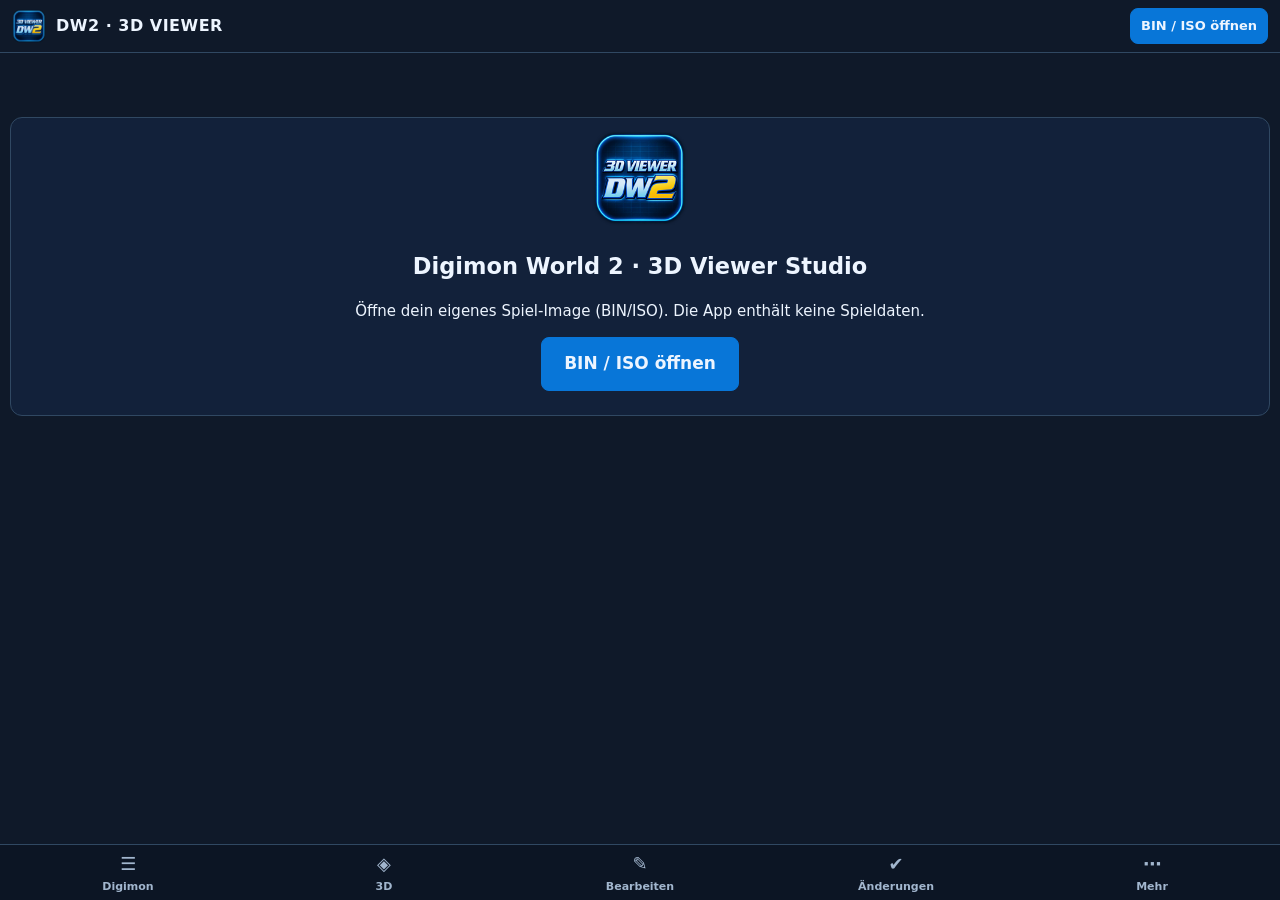
==== app/src/main/assets/www/index.html @ c2ee7be9 "Android-Version 4.0: Chaquopy + WebView (three.js), APK-Build per GitHub Actions Co-Authored-By: Cla" ====
<!doctype html>
<html lang="de">
<head>
<meta charset="utf-8">
<meta name="viewport" content="width=device-width, initial-scale=1, viewport-fit=cover, user-scalable=no">
<title>DW2 3D Viewer</title>
<link rel="stylesheet" href="style.css">
<script type="importmap">
{ "imports": { "three": "./lib/three.module.js", "three/addons/": "./lib/examples/jsm/" } }
</script>
</head>
<body>
<header id="top">
  <img src="logo.png" alt="" width="34" height="34">
  <div id="title"><b>DW2 · 3D VIEWER</b><span id="subtitle"></span></div>
  <button id="btn-open" class="primary small" data-i18n="BIN / ISO öffnen">BIN / ISO öffnen</button>
</header>

<main>
  <section id="start" class="page active">
    <div class="card center">
      <img src="logo.png" alt="" width="96" height="96">
      <h2>Digimon World 2 · 3D Viewer Studio</h2>
      <p data-i18n="start_text">Öffne dein eigenes Spiel-Image (BIN/ISO). Die App enthält keine Spieldaten.</p>
      <button id="btn-open2" class="primary big" data-i18n="BIN / ISO öffnen">BIN / ISO öffnen</button>
      <p class="hint" id="space-hint"></p>
    </div>
  </section>

  <section id="page-list" class="page">
    <input id="search" type="search" placeholder="Digimon suchen …" data-i18n-ph="Digimon suchen …">
    <div id="list"></div>
  </section>

  <section id="page-view" class="page">
    <div id="stage"><canvas id="gl"></canvas><div id="stage-msg"></div></div>
    <div id="viewbar">
      <button id="v-prev" aria-label="Zurück">◀</button>
      <div id="v-name">–</div>
      <button id="v-next" aria-label="Weiter">▶</button>
    </div>
    <div id="animbar">
      <select id="anim"></select>
      <button id="play">⏸</button>
      <input id="speed" type="range" min="0.1" max="2" step="0.1" value="1">
      <button id="reset">⌖</button>
    </div>
    <details class="card" id="view-settings">
      <summary data-i18n="Ansicht">Ansicht</summary>
      <label class="row"><input type="checkbox" id="o-grid" checked> <span data-i18n="Boden-Raster">Boden-Raster</span></label>
      <label class="row"><input type="checkbox" id="o-wire"> <span data-i18n="Drahtgitter">Drahtgitter</span></label>
      <label class="row"><input type="checkbox" id="o-nearest" checked> <span data-i18n="Pixel-Look (PS1)">Pixel-Look (PS1)</span></label>
      <label class="row"><input type="checkbox" id="o-prefetch" checked> <span data-i18n="Nachbarmodelle vorbereiten">Nachbarmodelle vorbereiten</span></label>
      <label class="row"><span data-i18n="Licht">Licht</span> <input type="range" id="o-light" min="0.2" max="3" step="0.1" value="1.2"></label>
      <label class="row"><span data-i18n="Hintergrund">Hintergrund</span> <input type="color" id="o-bg" value="#16243a"></label>
      <div class="btns">
        <button id="b-tex" data-i18n="Textur als PNG exportieren">Textur als PNG exportieren</button>
        <button id="b-glb" data-i18n="Modell als GLB exportieren">Modell als GLB exportieren</button>
      </div>
    </details>
  </section>

  <section id="page-edit" class="page">
    <div id="edit-head" class="card"><b id="edit-name">–</b><span id="edit-sub"></span></div>
    <details class="card" open><summary data-i18n="Name">Name</summary><div id="f-name"></div></details>
    <details class="card"><summary data-i18n="Typ & Specialty">Typ & Specialty</summary><div id="f-type"></div></details>
    <details class="card"><summary data-i18n="Attacken">Attacken</summary><div id="f-attacks"></div></details>
    <details class="card"><summary data-i18n="Gegnerwerte & EXP">Gegnerwerte & EXP</summary><div id="f-enemy"></div></details>
    <details class="card"><summary data-i18n="Spielstand / Memorycard">Spielstand / Memorycard</summary><div id="f-roster"></div></details>
  </section>

  <section id="page-changes" class="page">
    <div class="card">
      <b id="pending-count">0</b>
      <div id="pending-list"></div>
      <div class="btns">
        <button id="b-saveimg" class="primary" data-i18n="Neues Image exportieren">Neues Image exportieren</button>
        <button id="b-saveproj" data-i18n="Mod-Projekt speichern">Mod-Projekt speichern</button>
        <button id="b-loadproj" data-i18n="Mod-Projekt laden">Mod-Projekt laden</button>
        <button id="b-saveroster" data-i18n="Spielstand/Memorycard exportieren">Spielstand/Memorycard exportieren</button>
      </div>
      <p class="hint" data-i18n="changes_note">Das Original-Image bleibt unverändert. Es wird immer eine neue, geprüfte Datei erzeugt.</p>
    </div>
  </section>

  <section id="page-more" class="page">
    <div class="card">
      <label class="row"><span data-i18n="Sprache">Sprache</span>
        <select id="lang"><option value="de">Deutsch</option><option value="en">English</option></select></label>
      <div class="btns"><button id="b-clear" data-i18n="Zwischenspeicher leeren">Zwischenspeicher leeren</button></div>
      <p class="hint" id="about"></p>
    </div>
    <div class="card"><b data-i18n="Protokoll">Protokoll</b><pre id="log"></pre></div>
  </section>
</main>

<nav id="tabs">
  <button data-page="page-list" class="tab">☰<span data-i18n="Digimon">Digimon</span></button>
  <button data-page="page-view" class="tab">◈<span>3D</span></button>
  <button data-page="page-edit" class="tab">✎<span data-i18n="Bearbeiten">Bearbeiten</span></button>
  <button data-page="page-changes" class="tab">✔<span data-i18n="Änderungen">Änderungen</span><i id="badge" hidden>0</i></button>
  <button data-page="page-more" class="tab">⋯<span data-i18n="Mehr">Mehr</span></button>
</nav>

<div id="overlay" hidden><div class="spin"></div><div id="ov-text"></div><div id="ov-bar"><i></i></div></div>
<div id="toast" hidden></div>
<div id="modal" hidden><div id="modal-box"></div></div>

<script type="module" src="app.js"></script>
</body>
</html>
---- app/src/main/assets/www/style.css ----
:root{--bg:#0f1929;--panel:#17263b;--line:#304862;--text:#edf5ff;--sub:#a2b6ce;--blue:#0876d8;--btn:#1c344d;--warn:#f3c875;--bad:#ff8a80}
*{box-sizing:border-box;-webkit-tap-highlight-color:transparent}
html,body{margin:0;height:100%;background:var(--bg);color:var(--text);font:15px/1.4 system-ui,Roboto,"Segoe UI",sans-serif;overscroll-behavior:none}
body{display:flex;flex-direction:column}
header#top{display:flex;align-items:center;gap:10px;padding:8px 12px;border-bottom:1px solid var(--line)}
#title{flex:1;display:flex;flex-direction:column;min-width:0}#title b{font-size:16px;letter-spacing:.5px}
#subtitle{font-size:12px;color:var(--sub);white-space:nowrap;overflow:hidden;text-overflow:ellipsis}
main{flex:1;min-height:0;position:relative;overflow:hidden}
.page{display:none;position:absolute;inset:0;overflow-y:auto;padding:10px}.page.active{display:block}
#page-view{padding:0}
button,select,input[type=text],input[type=number],input[type=search]{font:inherit;color:var(--text);background:var(--btn);border:1px solid #365575;border-radius:8px;padding:10px 12px;min-height:44px}
button{font-weight:600}button:active{background:#294d70}button:disabled{color:#738296}
button.primary{background:var(--blue);border-color:var(--blue)}button.small{padding:6px 10px;font-size:13px;min-height:36px}button.big{padding:14px 22px;font-size:17px}
input[type=text],input[type=number],input[type=search],select{background:var(--panel);width:100%}
input[type=search]{margin-bottom:8px;position:sticky;top:0;z-index:2}
.card{background:#12213a;border:1px solid var(--line);border-radius:12px;padding:12px;margin-bottom:10px}
.card.center{text-align:center;margin-top:6vh}
details.card>summary{font-weight:700;list-style:none;padding:4px 0}details.card>summary::-webkit-details-marker{display:none}
details.card>summary::before{content:"▸ ";color:var(--sub)}details[open].card>summary::before{content:"▾ "}
details.card[open]>summary{margin-bottom:8px}
.hint{color:var(--sub);font-size:12.5px}.bad{color:var(--bad)}
.row{display:flex;align-items:center;gap:10px;margin:8px 0}.row>span{flex:1}.row input[type=range]{flex:1.4}
.btns{display:flex;flex-wrap:wrap;gap:8px;margin-top:10px}.btns>button{flex:1 1 140px}
#list .item{display:flex;align-items:center;gap:10px;padding:12px;border:1px solid var(--line);border-radius:10px;margin-bottom:6px;background:var(--panel)}
#list .item.sel{border-color:var(--blue);background:#10365a}#list .id{color:var(--sub);width:42px;font-variant-numeric:tabular-nums}#list .nm{flex:1}#list .cd{color:var(--sub);font-size:12px}
#stage{position:relative;height:55vh;min-height:240px;background:#16243a}
#gl{width:100%;height:100%;display:block;touch-action:none}
#stage-msg{position:absolute;inset:0;display:flex;align-items:center;justify-content:center;text-align:center;padding:20px;color:var(--sub);pointer-events:none}
#viewbar{display:flex;align-items:center;gap:8px;padding:8px 10px}#v-name{flex:1;text-align:center;font-weight:700}
#animbar{display:flex;gap:8px;padding:0 10px 8px;align-items:center}#animbar select{flex:1;min-width:0}#animbar input[type=range]{width:80px}
#page-view details.card{margin:0 10px 10px}
nav#tabs{display:flex;border-top:1px solid var(--line);background:#0c1524}
.tab{flex:1;background:none;border:none;border-radius:0;display:flex;flex-direction:column;align-items:center;gap:2px;padding:6px 2px;font-size:18px;color:var(--sub);position:relative}
.tab span{font-size:11px}.tab.active{color:#fff;box-shadow:inset 0 2px 0 var(--blue)}
.tab i{position:absolute;top:4px;right:20%;background:var(--blue);color:#fff;border-radius:9px;font-size:11px;font-style:normal;padding:0 6px}
#overlay{position:fixed;inset:0;background:rgba(8,14,24,.85);display:flex;flex-direction:column;gap:14px;align-items:center;justify-content:center;z-index:50;text-align:center;padding:30px}
#overlay[hidden],#toast[hidden],#modal[hidden],#badge[hidden]{display:none}
.spin{width:38px;height:38px;border-radius:50%;border:4px solid #365575;border-top-color:#fff;animation:s 1s linear infinite}@keyframes s{to{transform:rotate(360deg)}}
#ov-bar{width:70%;height:6px;background:#26384f;border-radius:3px;overflow:hidden}#ov-bar i{display:block;height:100%;width:0;background:var(--blue)}
#toast{position:fixed;left:12px;right:12px;bottom:80px;background:#1f3a58;border:1px solid #365575;border-radius:10px;padding:12px;z-index:60;text-align:center}
#modal{position:fixed;inset:0;background:rgba(0,0,0,.6);z-index:70;display:flex;align-items:flex-end}
#modal-box{background:#12213a;border-radius:16px 16px 0 0;padding:14px;width:100%;max-height:85vh;overflow-y:auto}
#modal-box h3{margin:0 0 10px}#modal-box .opt{padding:12px;border-bottom:1px solid var(--line)}#modal-box .opt.sel{color:#7cc0ff;font-weight:700}
label.f{display:block;font-size:12.5px;color:var(--sub);margin:8px 0 3px}.grid2{display:grid;grid-template-columns:1fr 1fr;gap:8px}
.pill{display:inline-block;background:#10365a;border-radius:10px;padding:2px 8px;font-size:12px;margin-left:6px}
.pend{border:1px solid var(--line);border-radius:10px;padding:10px;margin:8px 0;background:var(--panel)}.pend small{display:block;color:var(--sub);white-space:pre-wrap}
.slot{width:100%;text-align:left;margin:4px 0;display:block}
pre#log{white-space:pre-wrap;font-size:12px;color:var(--sub);max-height:40vh;overflow:auto}
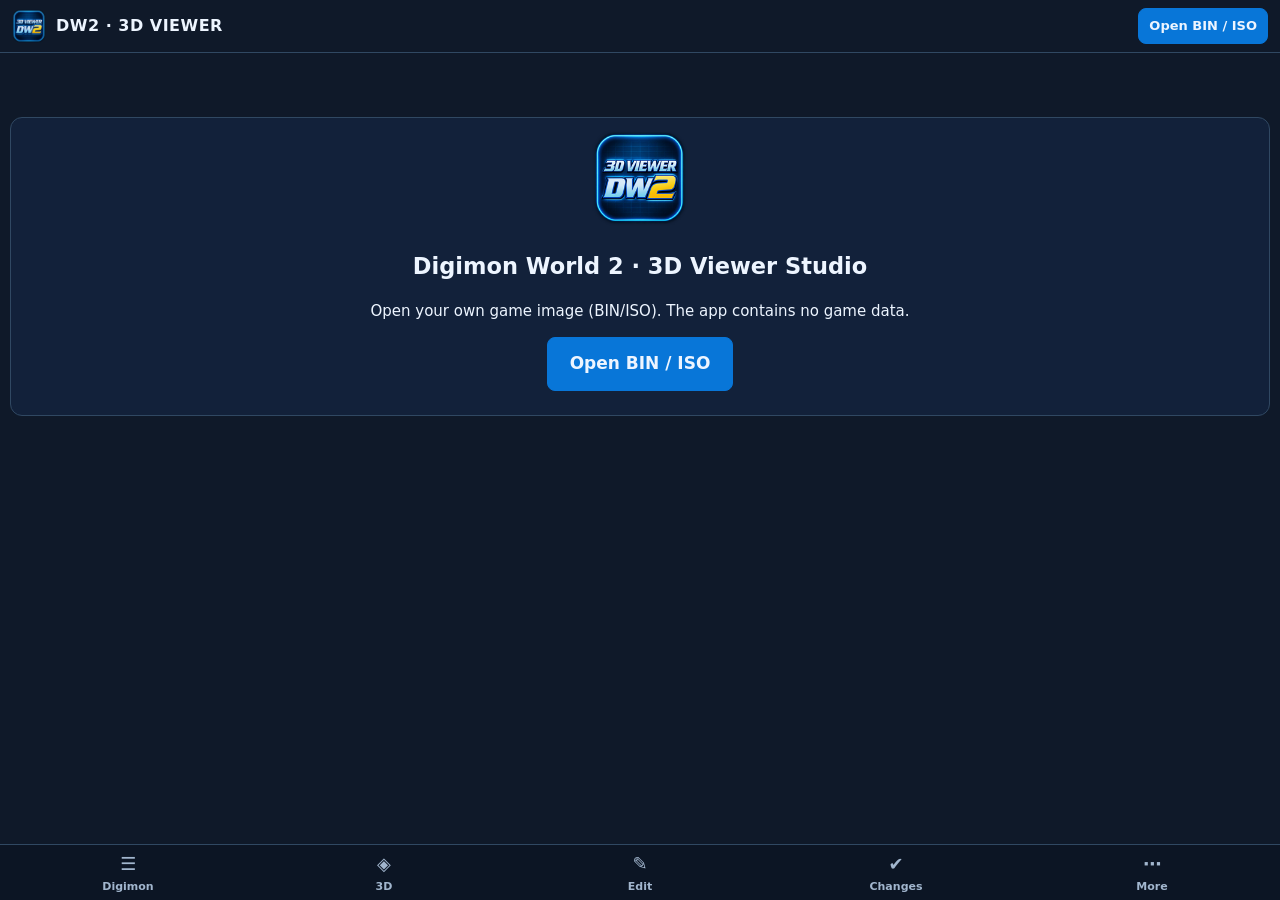
==== commit 0704d8a2: "3D Viewer – Full Animation Support (v4.2 Test-Build) Originalgetreue Animationswiedergabe nach dem S" ====
--- a/app/src/main/assets/www/index.html
+++ b/app/src/main/assets/www/index.html
@@ -39,24 +39,69 @@
       <div id="v-name">–</div>
       <button id="v-next" aria-label="Weiter">▶</button>
     </div>
+    <div id="editbar">
+      <button id="b-compare" class="small" data-i18n="Bearbeitet">Bearbeitet</button>
+      <button id="b-undo" class="small" title="Rückgängig">↶</button>
+      <button id="b-redo" class="small" title="Wiederherstellen">↷</button>
+      <span id="edit-state" class="hint"></span>
+    </div>
     <div id="animbar">
       <select id="anim"></select>
       <button id="play">⏸</button>
       <input id="speed" type="range" min="0.1" max="2" step="0.1" value="1">
       <button id="reset">⌖</button>
     </div>
+    <div id="anim-info" class="hint"></div>
     <details class="card" id="view-settings">
       <summary data-i18n="Ansicht">Ansicht</summary>
+      <label class="row"><input type="checkbox" id="o-blink" checked> <span data-i18n="Augen blinzeln">Augen blinzeln</span></label>
+      <label class="row"><input type="checkbox" id="o-smooth"> <span data-i18n="Bewegung glätten (nicht original, Spiel: 30 Bilder/s)">Bewegung glätten (nicht original, Spiel: 30 Bilder/s)</span></label>
+      <label class="row"><input type="checkbox" id="o-repeat"> <span data-i18n="Einmal-Animationen wiederholen (nicht original)">Einmal-Animationen wiederholen (nicht original)</span></label>
       <label class="row"><input type="checkbox" id="o-grid" checked> <span data-i18n="Boden-Raster">Boden-Raster</span></label>
       <label class="row"><input type="checkbox" id="o-wire"> <span data-i18n="Drahtgitter">Drahtgitter</span></label>
       <label class="row"><input type="checkbox" id="o-nearest" checked> <span data-i18n="Pixel-Look (PS1)">Pixel-Look (PS1)</span></label>
       <label class="row"><input type="checkbox" id="o-prefetch" checked> <span data-i18n="Nachbarmodelle vorbereiten">Nachbarmodelle vorbereiten</span></label>
       <label class="row"><span data-i18n="Licht">Licht</span> <input type="range" id="o-light" min="0.2" max="3" step="0.1" value="1.2"></label>
       <label class="row"><span data-i18n="Hintergrund">Hintergrund</span> <input type="color" id="o-bg" value="#16243a"></label>
+    </details>
+    <details class="card" id="diag-card">
+      <summary data-i18n="Animationskanäle (Diagnose)">Animationskanäle (Diagnose)</summary>
+      <label class="row"><input type="checkbox" id="c-bones" checked> <span data-i18n="Skelettanimation">Skelettanimation</span></label>
+      <label class="row"><input type="checkbox" id="c-cycles" checked> <span data-i18n="Texturanimation (3-Bild-Zyklus)">Texturanimation (3-Bild-Zyklus)</span></label>
+      <label class="row"><input type="checkbox" id="c-extended" checked> <span data-i18n="Texturanimation (erweitert)">Texturanimation (erweitert)</span></label>
+      <label class="row"><input type="checkbox" id="c-blend" checked> <span data-i18n="PS1-Mischmodi (Halbtransparenz)">PS1-Mischmodi (Halbtransparenz)</span></label>
+      <div id="diag-info" class="hint"></div>
+      <div class="btns"><button id="b-native-zip" data-i18n="Rohdaten dieses Digimon exportieren (ZIP)">Rohdaten dieses Digimon exportieren (ZIP)</button></div>
+    </details>
+    <details class="card" id="tex-card">
+      <summary data-i18n="Texturen">Texturen</summary>
+      <label class="f" data-i18n="Palettenmodus">Palettenmodus</label>
+      <select id="o-palette">
+        <option value="v31" data-i18n="Wie v3.1 · automatische Paletten (Standard)">Wie v3.1 · automatische Paletten (Standard)</option>
+        <option value="protect" data-i18n="Farbschutz · kleine Änderungen bevorzugen">Farbschutz · kleine Änderungen bevorzugen</option>
+        <option value="exact" data-i18n="Exakt RGB555 · nur wenn alle Farben passen">Exakt RGB555 · nur wenn alle Farben passen</option>
+      </select>
+      <label class="f" data-i18n="Große PNG verkleinern mit">Große PNG verkleinern mit</label>
+      <select id="o-resize">
+        <option value="BOX" data-i18n="Flächenmittel (BOX)">Flächenmittel (BOX)</option>
+        <option value="NEAREST" data-i18n="Pixelgrafik (NEAREST)">Pixelgrafik (NEAREST)</option>
+      </select>
       <div class="btns">
-        <button id="b-tex" data-i18n="Textur als PNG exportieren">Textur als PNG exportieren</button>
-        <button id="b-glb" data-i18n="Modell als GLB exportieren">Modell als GLB exportieren</button>
+        <button id="b-png-export" data-i18n="PNG exportieren">PNG exportieren</button>
+        <button id="b-png-import" class="primary" data-i18n="PNG importieren / Textur ersetzen">PNG importieren / Textur ersetzen</button>
+        <button id="b-eyes-import" data-i18n="Augen ersetzen">Augen ersetzen</button>
       </div>
+      <p class="hint" data-i18n="tex_note">Spieltextur: 128×256, 16 Farben je Palette. PNG in 1×–4× wird angenommen. Vor dem Vormerken zeigt die Vorschau das tatsächliche PS1-Ergebnis.</p>
+    </details>
+    <details class="card" id="model-card">
+      <summary data-i18n="3D-Modelle">3D-Modelle</summary>
+      <div class="btns">
+        <button id="b-glb" data-i18n="GLB exportieren">GLB exportieren</button>
+        <button id="b-gltf" data-i18n="glTF exportieren">glTF exportieren</button>
+        <button id="b-3d-import" class="primary" data-i18n="3D-Datei importieren / ersetzen">3D-Datei importieren / ersetzen</button>
+        <button id="b-restore" data-i18n="Originalmodell wiederherstellen">Originalmodell wiederherstellen</button>
+      </div>
+      <p class="hint" data-i18n="model_note">GLB/glTF aus dieser App enthalten Knochen, Animationen und die Spieldaten und ersetzen ein Digimon vollständig. Fremde GLB/glTF/OBJ werden per Knochenzuordnung eingebaut.</p>
     </details>
   </section>
 
@@ -78,8 +123,12 @@
         <button id="b-saveproj" data-i18n="Mod-Projekt speichern">Mod-Projekt speichern</button>
         <button id="b-loadproj" data-i18n="Mod-Projekt laden">Mod-Projekt laden</button>
         <button id="b-saveroster" data-i18n="Spielstand/Memorycard exportieren">Spielstand/Memorycard exportieren</button>
+        <button id="b-overwrite" data-i18n="Image überschreiben …">Image überschreiben …</button>
+        <button id="b-backup" data-i18n="Sicherung exportieren" hidden>Sicherung exportieren</button>
+        <button id="b-undo2" data-i18n="Rückgängig">Rückgängig</button>
+        <button id="b-redo2" data-i18n="Wiederherstellen">Wiederherstellen</button>
       </div>
-      <p class="hint" data-i18n="changes_note">Das Original-Image bleibt unverändert. Es wird immer eine neue, geprüfte Datei erzeugt.</p>
+      <p class="hint" data-i18n="changes_note">Alle Änderungen sind zunächst nur vorgemerkt. „Neues Image exportieren“ erzeugt eine neue, geprüfte Datei; „Image überschreiben“ ersetzt dein Original (die alte Fassung bleibt als Sicherung in der App). Danach das Image im Emulator testen.</p>
     </div>
   </section>
 
@@ -87,7 +136,8 @@
     <div class="card">
       <label class="row"><span data-i18n="Sprache">Sprache</span>
         <select id="lang"><option value="de">Deutsch</option><option value="en">English</option></select></label>
-      <div class="btns"><button id="b-clear" data-i18n="Zwischenspeicher leeren">Zwischenspeicher leeren</button></div>
+      <div class="btns"><button id="b-clear" data-i18n="Zwischenspeicher leeren">Zwischenspeicher leeren</button>
+        <button id="b-audit" data-i18n="Animationsprüfung aller Digimon">Animationsprüfung aller Digimon</button></div>
       <p class="hint" id="about"></p>
     </div>
     <div class="card"><b data-i18n="Protokoll">Protokoll</b><pre id="log"></pre></div>
--- a/app/src/main/assets/www/style.css
+++ b/app/src/main/assets/www/style.css
@@ -46,3 +46,13 @@
 .pend{border:1px solid var(--line);border-radius:10px;padding:10px;margin:8px 0;background:var(--panel)}.pend small{display:block;color:var(--sub);white-space:pre-wrap}
 .slot{width:100%;text-align:left;margin:4px 0;display:block}
 pre#log{white-space:pre-wrap;font-size:12px;color:var(--sub);max-height:40vh;overflow:auto}
+
+#editbar{display:flex;gap:8px;padding:0 10px 8px;align-items:center}#editbar .hint{flex:1;text-align:right}
+#b-compare.orig{background:#6a4b10;border-color:#a77b1c}
+.cmp{display:grid;grid-template-columns:repeat(3,1fr);gap:6px;text-align:center;font-size:12px}
+.cmp img{width:100%;image-rendering:pixelated;background:repeating-conic-gradient(#223 0 25%,#334 0 50%) 0 0/16px 16px;border-radius:6px}
+.warn{color:var(--warn)}
+table.plan{width:100%;font-size:12px;border-collapse:collapse}table.plan td{border-bottom:1px solid var(--line);padding:4px}
+
+#anim-info { padding: 0 12px 6px; min-height: 1.2em; font-size: 12px; }
+#diag-info div { margin: 2px 0; }
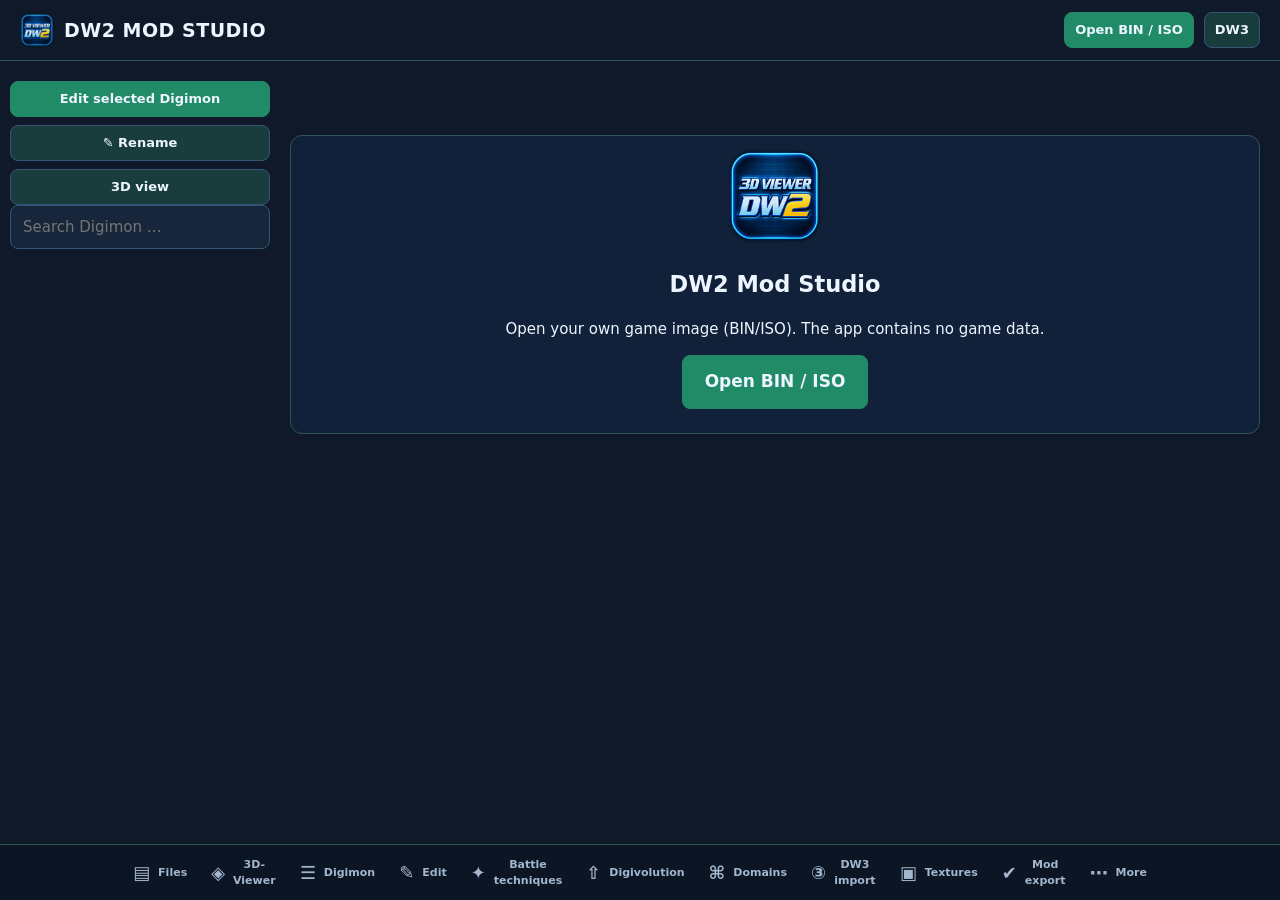
==== commit 8a1a62d5: "DW2 Mod Studio 6.0 für Android und Web: Funktionen des Mod Studio 0.99 (nur PS1-Image) - Python-Kern" ====
--- a/app/src/main/assets/www/index.html
+++ b/app/src/main/assets/www/index.html
@@ -3,8 +3,11 @@
 <head>
 <meta charset="utf-8">
 <meta name="viewport" content="width=device-width, initial-scale=1, viewport-fit=cover, user-scalable=no">
-<title>DW2 3D Viewer</title>
+<title>DW2 Mod Studio</title>
 <link rel="stylesheet" href="style.css">
+<link rel="stylesheet" href="dw2bg.css">
+<link rel="stylesheet" href="desktop.css">
+<link rel="stylesheet" href="mobile.css">
 <script type="importmap">
 { "imports": { "three": "./lib/three.module.js", "three/addons/": "./lib/examples/jsm/" } }
 </script>
@@ -12,7 +15,8 @@
 <body>
 <header id="top">
   <img src="logo.png" alt="" width="34" height="34">
-  <div id="title"><b>DW2 · 3D VIEWER</b><span id="subtitle"></span></div>
+  <div id="title"><b id="app-title">DW2 MOD STUDIO</b><span id="subtitle"></span></div>
+  <button id="btn-studio" class="small" title="3D-Import, Rigging und Vollfarben in einem eigenen Mod-Projekt">Mod Studio</button>
   <button id="btn-open" class="primary small" data-i18n="BIN / ISO öffnen">BIN / ISO öffnen</button>
 </header>
 
@@ -20,7 +24,7 @@
   <section id="start" class="page active">
     <div class="card center">
       <img src="logo.png" alt="" width="96" height="96">
-      <h2>Digimon World 2 · 3D Viewer Studio</h2>
+      <h2 id="app-h2">DW2 Mod Studio</h2>
       <p data-i18n="start_text">Öffne dein eigenes Spiel-Image (BIN/ISO). Die App enthält keine Spieldaten.</p>
       <button id="btn-open2" class="primary big" data-i18n="BIN / ISO öffnen">BIN / ISO öffnen</button>
       <p class="hint" id="space-hint"></p>
@@ -28,13 +32,14 @@
   </section>
 
   <section id="page-list" class="page">
+    <div class="btns"><button id="dl-edit" class="primary small">Gewähltes Digimon bearbeiten</button><button id="dl-name" class="small">✎ Name ändern</button><button id="dl-view" class="small">3D-Ansicht</button></div>
     <input id="search" type="search" placeholder="Digimon suchen …" data-i18n-ph="Digimon suchen …">
     <div id="list"></div>
   </section>
 
   <section id="page-view" class="page">
-    <div id="stage"><canvas id="gl"></canvas><div id="stage-msg"></div></div>
-    <div id="viewbar">
+    <div id="stage"><div class="dw2bg" id="dw2bg"><div class="l1"></div><div class="l2l"></div><div class="l2r"></div><div class="l3"></div></div><div class="stage-panel"></div><div class="dw2frame stage-frame"></div><canvas id="gl"></canvas><div id="stage-msg"></div><div id="cam-overlay" hidden><span id="cam-ov-text"></span> <button id="cam-ov-down" class="small">◀ Einstellung</button><button id="cam-ov-up" class="small">Einstellung ▶</button><button id="cam-ov-end" class="small">Beenden</button></div></div>
+    <div id="viewbar" class="dw2win dw2frame">
       <button id="v-prev" aria-label="Zurück">◀</button>
       <div id="v-name">–</div>
       <button id="v-next" aria-label="Weiter">▶</button>
@@ -45,7 +50,7 @@
       <button id="b-redo" class="small" title="Wiederherstellen">↷</button>
       <span id="edit-state" class="hint"></span>
     </div>
-    <div id="animbar">
+    <div id="animbar" class="dw2win dw2frame">
       <select id="anim"></select>
       <button id="play">⏸</button>
       <input id="speed" type="range" min="0.1" max="2" step="0.1" value="1">
@@ -57,21 +62,37 @@
       <label class="row"><input type="checkbox" id="o-blink" checked> <span data-i18n="Augen blinzeln">Augen blinzeln</span></label>
       <label class="row"><input type="checkbox" id="o-smooth"> <span data-i18n="Bewegung glätten (nicht original, Spiel: 30 Bilder/s)">Bewegung glätten (nicht original, Spiel: 30 Bilder/s)</span></label>
       <label class="row"><input type="checkbox" id="o-repeat"> <span data-i18n="Einmal-Animationen wiederholen (nicht original)">Einmal-Animationen wiederholen (nicht original)</span></label>
-      <label class="row"><input type="checkbox" id="o-grid" checked> <span data-i18n="Boden-Raster">Boden-Raster</span></label>
+      <label class="row"><input type="checkbox" id="o-dw2bg" checked> <span data-i18n="Original-Hintergrund (Digimon World 2)">Original-Hintergrund (Digimon World 2)</span></label>
+      <label class="row"><input type="checkbox" id="o-shadow" checked> <span data-i18n="Schatten unter dem Digimon (Original)">Schatten unter dem Digimon (Original)</span></label>
+      <label class="row"><span data-i18n="Hintergrund-Tempo">Hintergrund-Tempo</span> <input type="range" id="o-dw2speed" min="0.25" max="2" step="0.05" value="1"></label>
+      <label class="row"><input type="checkbox" id="o-grid"> <span data-i18n="Boden-Raster">Boden-Raster</span></label>
       <label class="row"><input type="checkbox" id="o-wire"> <span data-i18n="Drahtgitter">Drahtgitter</span></label>
       <label class="row"><input type="checkbox" id="o-nearest" checked> <span data-i18n="Pixel-Look (PS1)">Pixel-Look (PS1)</span></label>
+      <label class="row"><input type="checkbox" id="o-autohd" checked> <span data-i18n="Modus A: HD-Textur automatisch zeigen">Modus A: HD-Textur automatisch zeigen</span></label>
       <label class="row"><input type="checkbox" id="o-prefetch" checked> <span data-i18n="Nachbarmodelle vorbereiten">Nachbarmodelle vorbereiten</span></label>
       <label class="row"><span data-i18n="Licht">Licht</span> <input type="range" id="o-light" min="0.2" max="3" step="0.1" value="1.2"></label>
-      <label class="row"><span data-i18n="Hintergrund">Hintergrund</span> <input type="color" id="o-bg" value="#16243a"></label>
+      <label class="row"><span data-i18n="Hintergrundfarbe (ohne Original-Hintergrund)">Hintergrundfarbe (ohne Original-Hintergrund)</span> <input type="color" id="o-bg" value="#16243a"></label>
     </details>
     <details class="card" id="diag-card">
       <summary data-i18n="Animationskanäle (Diagnose)">Animationskanäle (Diagnose)</summary>
       <label class="row"><input type="checkbox" id="c-bones" checked> <span data-i18n="Skelettanimation">Skelettanimation</span></label>
       <label class="row"><input type="checkbox" id="c-cycles" checked> <span data-i18n="Texturanimation (3-Bild-Zyklus)">Texturanimation (3-Bild-Zyklus)</span></label>
       <label class="row"><input type="checkbox" id="c-extended" checked> <span data-i18n="Texturanimation (erweitert)">Texturanimation (erweitert)</span></label>
+      <label class="row"><input type="checkbox" id="c-cull" checked> <span data-i18n="Nur Vorderseiten zeichnen (PS1)">Nur Vorderseiten zeichnen (PS1)</span></label>
       <label class="row"><input type="checkbox" id="c-blend" checked> <span data-i18n="PS1-Mischmodi (Halbtransparenz)">PS1-Mischmodi (Halbtransparenz)</span></label>
       <div id="diag-info" class="hint"></div>
       <div class="btns"><button id="b-native-zip" data-i18n="Rohdaten dieses Digimon exportieren (ZIP)">Rohdaten dieses Digimon exportieren (ZIP)</button></div>
+    </details>
+    <details class="card" id="dw3q-card" hidden>
+      <summary data-i18n="DW3-Import: Qualität (gemessen)">DW3-Import: Qualität (gemessen)</summary>
+      <div id="dw3q-info" class="hint"></div>
+      <div class="btns"><button id="b-dw3-source" data-i18n="DW3-Original ansehen">DW3-Original ansehen</button>
+        <button id="b-dw3-back" data-i18n="Konvertiertes Modell ansehen">Konvertiertes Modell ansehen</button>
+        <button id="b-anim-editor" class="primary" data-i18n="Animationen bearbeiten">Animationen bearbeiten</button></div>
+    </details>
+    <details class="card" id="animed-card" hidden>
+      <summary data-i18n="Animationen (DW3-Import)">Animationen (DW3-Import)</summary>
+      <div id="ae-body"></div>
     </details>
     <details class="card" id="tex-card">
       <summary data-i18n="Texturen">Texturen</summary>
@@ -90,6 +111,10 @@
         <button id="b-png-export" data-i18n="PNG exportieren">PNG exportieren</button>
         <button id="b-png-import" class="primary" data-i18n="PNG importieren / Textur ersetzen">PNG importieren / Textur ersetzen</button>
         <button id="b-eyes-import" data-i18n="Augen ersetzen">Augen ersetzen</button>
+        <button id="b-hd-pack">HD-PNG als PC-Port-Texturpack exportieren</button>
+        <button id="b-hd-preview">HD-PNG in der Vorschau zeigen</button>
+        <button id="b-hd-active">Vorgemerkte HD-Textur zeigen</button>
+        <button id="b-hd-off">HD-Vorschau aus</button>
       </div>
       <p class="hint" data-i18n="tex_note">Spieltextur: 128×256, 16 Farben je Palette. PNG in 1×–4× wird angenommen. Vor dem Vormerken zeigt die Vorschau das tatsächliche PS1-Ergebnis.</p>
     </details>
@@ -108,7 +133,10 @@
   <section id="page-edit" class="page">
     <div id="edit-head" class="card"><b id="edit-name">–</b><span id="edit-sub"></span></div>
     <details class="card" open><summary data-i18n="Name">Name</summary><div id="f-name"></div></details>
+    <details class="card"><summary>Größe im Spiel</summary><div id="f-size"></div></details>
     <details class="card"><summary data-i18n="Typ & Specialty">Typ & Specialty</summary><div id="f-type"></div></details>
+    <details class="card"><summary>Digitation & DP</summary><div id="f-evolution"></div></details>
+    <details class="card"><summary>Kampfkamera & Treffereffekt</summary><div id="f-camera"></div></details>
     <details class="card"><summary data-i18n="Attacken">Attacken</summary><div id="f-attacks"></div></details>
     <details class="card"><summary data-i18n="Gegnerwerte & EXP">Gegnerwerte & EXP</summary><div id="f-enemy"></div></details>
     <details class="card"><summary data-i18n="Spielstand / Memorycard">Spielstand / Memorycard</summary><div id="f-roster"></div></details>
@@ -118,18 +146,88 @@
     <div class="card">
       <b id="pending-count">0</b>
       <div id="pending-list"></div>
+      <p id="mode-banner" class="mode-banner"></p>
+      <div id="grp-ps1" class="mode-group">
+        <b data-i18n="Modus B: PS1-Image (BIN/CUE, IMG/CCD, ISO)">Modus B: PS1-Image (BIN/CUE, IMG/CCD, ISO)</b>
+        <div class="btns">
+          <button id="b-saveimg" class="primary" data-i18n="Neues Image exportieren">Neues Image exportieren</button>
+          <button id="b-overwrite" data-i18n="Image überschreiben …">Image überschreiben …</button>
+          <button id="b-backup" data-i18n="Sicherung exportieren" hidden>Sicherung exportieren</button>
+        </div>
+      </div>
+      <div id="grp-pc" class="mode-group">
+        <b data-i18n="Modus A: PC-Port (Mods-Ordner)">Modus A: PC-Port (Mods-Ordner)</b>
+        <div class="btns">
+          <button id="b-mod-check">Mod prüfen</button>
+          <button id="b-port-mod" class="primary">PC-Port-Mod exportieren</button>
+          <button id="b-mod-replace">Vorhandenen Mod ersetzen</button>
+          <button id="b-mod-import">Mod einlesen</button>
+          <button id="b-port-off">PC-Port-Mods deaktivieren</button>
+          <button id="b-port-on">PC-Port-Mods aktivieren</button>
+        </div>
+      </div>
       <div class="btns">
-        <button id="b-saveimg" class="primary" data-i18n="Neues Image exportieren">Neues Image exportieren</button>
         <button id="b-saveproj" data-i18n="Mod-Projekt speichern">Mod-Projekt speichern</button>
         <button id="b-loadproj" data-i18n="Mod-Projekt laden">Mod-Projekt laden</button>
         <button id="b-saveroster" data-i18n="Spielstand/Memorycard exportieren">Spielstand/Memorycard exportieren</button>
-        <button id="b-overwrite" data-i18n="Image überschreiben …">Image überschreiben …</button>
-        <button id="b-backup" data-i18n="Sicherung exportieren" hidden>Sicherung exportieren</button>
         <button id="b-undo2" data-i18n="Rückgängig">Rückgängig</button>
         <button id="b-redo2" data-i18n="Wiederherstellen">Wiederherstellen</button>
       </div>
+      <div id="mod-report"></div>
       <p class="hint" data-i18n="changes_note">Alle Änderungen sind zunächst nur vorgemerkt. „Neues Image exportieren“ erzeugt eine neue, geprüfte Datei; „Image überschreiben“ ersetzt dein Original (die alte Fassung bleibt als Sicherung in der App). Danach das Image im Emulator testen.</p>
     </div>
+  </section>
+
+
+  <section id="page-files" class="page">
+    <div class="card"><b>Datei-Explorer</b> <span id="files-source" class="hint"></span>
+      <div class="btns"><button id="fx-open" class="primary">dw2.pak / Image öffnen</button><button id="fx-dw3">DW3-Abbild öffnen</button>
+        <button id="fx-loadproj">Mod-Projekt laden</button><button id="fx-saveproj">Mod-Projekt speichern</button></div>
+      <input id="fx-q" type="search" placeholder="Datei suchen (Name oder LBA) …"><label class="row"><input type="checkbox" id="fx-edited"> nur geänderte</label>
+      <div id="fx-list" class="tablebox"></div></div>
+  </section>
+
+  <section id="page-attacks" class="page">
+    <div class="card"><b>Attacken-Editor</b> <span id="at-sub" class="hint"></span>
+      <p class="hint">Eigene Technik: Kopie einer vorhandenen Technik (Effekte, Animationsteile, Ton) unter einer freien ID mit eigenem Namen und eigenen Werten. Sie gehört nur dem gewählten Digimon; andere Digimon bleiben unverändert. Techniken, die mehrere Digimon nutzen, ändert dieser Editor nicht.</p>
+      <div class="btns"><button id="at-new" class="primary">Eigene Technik für gewähltes Digimon anlegen</button><button id="at-parts">Effekt/Ton/Animation übernehmen</button><button id="at-assign">Technik mehreren Digimon geben</button></div>
+      <p class="hint" id="at-budget"></p>
+      <input id="at-q" type="search" placeholder="Technik suchen …"><div id="at-list" class="tablebox"></div></div>
+  </section>
+
+  <section id="page-evo" class="page">
+    <div class="card"><b>Digitations-Editor</b> <span id="evo-sub" class="hint"></span>
+      <p class="hint">Eine Linie ab dem gewählten Digimon (bis zu vier Stufen). Alle Zeilen werden zusammen geprüft und als ein Schritt vorgemerkt. Ziele, DP-Untergrenzen (streng steigend, erste 0) und Stufe sind die Felder aus DIGIMNDT. Das Digitationslevel ist kein Datenfeld: Das Digi-Labor erlaubt Rookie ab Level 11, Champion ab 21, Ultimate ab 31, Mega nie (Stg20_DigivolveRuleTbl, src/stag2000/labinfo.c), für alle Arten gleich. Eine eigene Grenze je Art bräuchte eine Erweiterung des PC-Ports (DIGITATIONSLEVEL_SCHNITTSTELLE.md).</p>
+      <div id="evo-line"></div>
+      <div class="btns"><button id="evo-add">Digimon zur Linie hinzufügen</button><button id="evo-save" class="primary">Linie übernehmen</button><button id="evo-check">Alle Digitationen prüfen</button></div>
+      <div id="evo-report"></div></div>
+    <div class="card" id="dna-card"><b>DNA-Digitation</b>
+      <p class="hint">Zwei Partner auswählen und Ergebnis sowie Stufe festlegen. A + B und B + A verwenden dieselbe Regel. Die Ergebnisstufe gilt im PC-Port für diese Digimon-Art überall; alle Regeln mit demselben Ergebnis müssen dieselbe Stufe verwenden. Startlevel: Rookie 1, Champion 11, Ultra 21, Mega 31. Mega übernimmt die Vererbungsfaktoren von Ultra. Die Club-Beschränkungen des Digi-Labors gelten weiter. Benötigt den PC-Port mit DNA-Unterstützung. Nach Mod-Änderungen das Spiel neu starten.</p>
+      <div class="row"><label>Partner A <select id="dna-a"></select></label><label>Partner B <select id="dna-b"></select></label></div>
+      <div class="row"><label>Ergebnis <select id="dna-result"></select></label><label>Stufe <select id="dna-rank"><option value="0">Rookie</option><option value="1">Champion</option><option value="2">Ultra (Ultimate)</option><option value="3">Mega</option></select></label><button id="dna-save" class="primary">DNA-Regel speichern</button></div>
+      <div id="dna-list"></div><p class="hint" id="dna-note"></p>
+    </div>
+    <div class="card" id="lv-card"><b>Digitationslevel je Digimon (Vorbereitung)</b>
+      <p class="hint" id="lv-note"></p>
+      <div class="row"><span id="lv-who">–</span> Mindestlevel <input id="lv-val" type="number" min="1" max="99" placeholder="Spielregel"> <button id="lv-set" class="small">Speichern</button><button id="lv-clear" class="small">Spielregel</button></div>
+      <div id="lv-list" class="hint"></div></div>
+  </section>
+
+  <section id="page-domains" class="page">
+    <div class="card"><b>Domain-Editor</b> <span id="dom-sub" class="hint"></span>
+      <p class="hint">Je Etage fünf Gruppenplätze (Stg40DungFloor.enemySets). Das Spiel wählt Gruppen über die Plätze 1–4 der Etage; Platz 0 liest es beim Erzeugen nicht. Gruppe 0 = leer.</p>
+      <select id="dom-pick"></select><div id="dom-floors"></div></div>
+    <div class="card"><b>Gegnergruppe</b> <select id="grp-pick"></select> <button id="grp-clone" class="small">Als neue Gruppe kopieren</button>
+      <div id="grp-edit"></div></div>
+  </section>
+
+  <section id="page-dw3" class="page">
+    <div class="card"><b>DW3-Importer</b> <span id="dw3-sub" class="hint"></span>
+      <div class="btns"><button id="dw3-open">DW3-Abbild öffnen</button></div>
+      <p class="hint">Einzeln: Modell wählen, dann „Einzeln importieren“ (mit Bewegungszuordnung). Mehrere auf einmal: Paare in die Liste und „Alle importieren“; Bewegungen, Kamera und Größe werden automatisch gesetzt, alles ist ein Rückgängig-Schritt.</p>
+      <input id="dw3-q" type="search" placeholder="Name, Kürzel oder ID suchen (z. B. WarGreymon, WGRE, 213) …" data-i18n-ph="Name, Kürzel oder ID suchen (z. B. WarGreymon, WGRE, 213) …"><div id="dw3-count" class="hint"></div><div id="dw3-list" class="tablebox"></div>
+      <b>Stapel</b><div id="dw3-batch"></div>
+      <div class="btns"><button id="dw3-run" class="primary">Alle importieren</button><button id="dw3-clear">Stapel leeren</button></div></div>
   </section>
 
   <section id="page-more" class="page">
@@ -145,10 +243,16 @@
 </main>
 
 <nav id="tabs">
-  <button data-page="page-list" class="tab">☰<span data-i18n="Digimon">Digimon</span></button>
-  <button data-page="page-view" class="tab">◈<span>3D</span></button>
-  <button data-page="page-edit" class="tab">✎<span data-i18n="Bearbeiten">Bearbeiten</span></button>
-  <button data-page="page-changes" class="tab">✔<span data-i18n="Änderungen">Änderungen</span><i id="badge" hidden>0</i></button>
+  <button data-page="page-files" class="tab">▤<span>Dateien</span></button>
+  <button data-page="page-view" class="tab">◈<span>3D-Viewer</span></button>
+  <button data-page="page-list" class="tab">☰<span>Digimon</span></button>
+  <button data-page="page-edit" class="tab">✎<span>Bearbeiten</span></button>
+  <button data-page="page-attacks" class="tab">✦<span>Attacken</span></button>
+  <button data-page="page-evo" class="tab">⇧<span>Digitation</span></button>
+  <button data-page="page-domains" class="tab">⌘<span>Domains</span></button>
+  <button data-page="page-dw3" class="tab">③<span>DW3-Import</span></button>
+  <button data-page="page-tex" class="tab">▣<span>Texturen</span></button>
+  <button data-page="page-changes" class="tab">✔<span>Mod-Export</span><i id="badge" hidden>0</i></button>
   <button data-page="page-more" class="tab">⋯<span data-i18n="Mehr">Mehr</span></button>
 </nav>
 
@@ -156,6 +260,12 @@
 <div id="toast" hidden></div>
 <div id="modal" hidden><div id="modal-box"></div></div>
 
-<script type="module" src="app.js"></script>
+<script type="module">
+await window.__desktopReady;
+try { await import("./app.js"); } catch (e) {
+ document.getElementById("start").textContent = "3D Viewer konnte nicht gestartet werden: " + e.message;
+ console.error(e);
+}
+</script>
 </body>
 </html>
--- a/app/src/main/assets/www/style.css
+++ b/app/src/main/assets/www/style.css
@@ -56,3 +56,41 @@
 
 #anim-info { padding: 0 12px 6px; min-height: 1.2em; font-size: 12px; }
 #diag-info div { margin: 2px 0; }
+
+/* Animationseditor (0.96) */
+#ae-body table { width: 100%; border-collapse: collapse; font-size: .9em; }
+#ae-body td, #ae-body th { padding: 2px 4px; border-bottom: 1px solid rgba(255,255,255,.08); text-align: left; }
+.ae-places tr { cursor: pointer; }
+.ae-places tr.sel { background: rgba(80,160,255,.25); }
+.ae-segs input[type=number] { width: 4.2em; }
+.ae-segs select { max-width: 14em; }
+#ae-tl { width: 100%; height: 54px; background: #0b1420; border-radius: 4px; cursor: pointer; display: block; margin: 6px 0; }
+.st { display: inline-block; padding: 0 6px; border-radius: 8px; font-size: .8em; white-space: nowrap; }
+.st-data { background: #1f7a3a; color: #fff; }
+.st-auto { background: #2a5d9e; color: #fff; }
+.st-manual { background: #8a5a00; color: #fff; }
+.st-open { background: #8a1f1f; color: #fff; }
+.ae-play { flex-wrap: nowrap; align-items: center; }
+#ae-body .ae-play button { flex: 0 0 auto; min-width: 2.4em; padding: 4px 8px; }
+.ae-play #ae-pos { flex: 1 1 auto; font-size: .8em; }
+.ae-chain { white-space: nowrap; font-size: .8em; }
+#ae-body .btns { flex-wrap: wrap; }
+#ae-body .btns button, #ae-body .btns select { flex: 1 1 auto; }
+.ae-segs { font-size: .8em; }
+.ae-segs select { max-width: 9em; }
+.ae-segs input[type=number] { width: 3.4em; }
+#ae-body .ae-segs input, #ae-body .ae-segs select, #ae-body .row input[type=number] { padding: 2px 3px; min-height: 0; height: 26px; font-size: 12px; border-radius: 4px; box-sizing: border-box; }
+#ae-body .ae-segs select { width: 9em; }
+#ae-body .ae-segs input[type=number] { width: 3.4em; }
+#ae-body .ae-segs button.small { padding: 2px 5px; min-width: 0; }
+#ae-body .ae-segs td, #ae-body .ae-segs th { padding: 1px 2px; }
+.ae-scroll { overflow-x: auto; }
+
+/* DW3-Liste mit Namen (0.98) */
+.dw3-item { display: flex; gap: 10px; align-items: center; padding: 8px; border-bottom: 1px solid rgba(255,255,255,.08); cursor: pointer; }
+.dw3-item:hover { background: rgba(80,160,255,.12); }
+.dw3-item img, .dw3-noimg { width: 56px; height: 56px; border-radius: 6px; flex: 0 0 56px; object-fit: cover; background: #0b1420; }
+.dw3-noimg { display: flex; align-items: center; justify-content: center; font-size: 11px; color: #789; }
+.dw3-text { flex: 1 1 auto; min-width: 0; }
+.dw3-btns { display: flex; flex-direction: column; gap: 4px; }
+.dw3-item .warn { color: #e0b050; }
--- a/app/src/main/assets/www/dw2bg.css
+++ b/app/src/main/assets/www/dw2bg.css
@@ -0,0 +1,31 @@
+/* Original-Hintergrund von Digimon World 2 (Menü-/Statusbildschirm), Ebenen in PS1-Auflösung.
+   --px = CSS-Pixel je Spielpixel (vom Viewer passend zu den Gerätepixeln gesetzt),
+   --dw2speed = Tempo (1 = 1 Spielpixel je 1/60 s, aus dem Referenzvideo gemessen).
+   Erzeugt mit tools/dw2_background/build.py; Werte und Herkunft: HINTERGRUND_DW2.md */
+#stage{--px:1.5;--dw2speed:1}
+.dw2bg{position:absolute;inset:0;overflow:hidden;background:#000008;pointer-events:none}
+.dw2bg>div{position:absolute;top:0;bottom:0;left:0;right:0;image-rendering:pixelated;image-rendering:crisp-edges}
+.dw2bg .l1{background:url(bg/bg_base.png) repeat 0 0/calc(320px*var(--px)) calc(240px*var(--px))}
+.dw2bg .l2l,.dw2bg .l2r{right:auto;width:calc(100% + 579px*var(--px));will-change:transform;
+  animation:calc(9.65s / var(--dw2speed)) steps(579) infinite}
+.dw2bg .l2l{background:url(bg/bg_glyphs_l.png) repeat 0 0/calc(579px*var(--px)) calc(240px*var(--px));animation-name:dw2left}
+.dw2bg .l2r{left:calc(-579px*var(--px));background:url(bg/bg_glyphs_r.png) repeat 0 0/calc(579px*var(--px)) calc(240px*var(--px));animation-name:dw2right}
+.dw2bg .l3{background:url(bg/bg_grid.png) repeat 0 0/calc(32px*var(--px)) calc(32px*var(--px))}
+@keyframes dw2left{from{transform:translateX(0)}to{transform:translateX(calc(-579px*var(--px)))}}
+@keyframes dw2right{from{transform:translateX(0)}to{transform:translateX(calc(579px*var(--px)))}}
+#stage.dw2off .dw2bg{display:none}
+#stage>#gl{position:relative;z-index:1}
+#stage>#stage-msg{z-index:3}
+/* Rahmen im Stil der DW2-Menüfenster: graue Pixelkante mit Eckwinkeln */
+.dw2frame{border-style:solid;border-width:calc(10px*var(--px));border-image:url(bg/frame9.png) 10 / calc(10px*var(--px)) stretch;image-rendering:pixelated}
+/* Grünes Statusfenster hinter dem Digimon wie im Original: halbtransparentes Grün über Raster und
+   Zeichen (aus dem Referenzbild gemessen: RGB 0/93/0 bei 63 % Deckkraft), graue Pixelkante darum. */
+.stage-panel,.stage-frame{position:absolute;inset:calc(6px*var(--px));pointer-events:none}
+.stage-panel{inset:calc(7px*var(--px));background:rgba(0,93,0,.63)}
+#stage.dw2off .stage-frame,#stage.dw2off .stage-panel{display:none}
+.dw2win{position:relative;background:rgba(0,72,24,.82);margin:6px 8px 0}
+.dw2win::before,.dw2win::after{content:"";position:absolute;top:50%;width:calc(5px*var(--px));height:calc(9px*var(--px));
+  transform:translateY(-50%);background:url(bg/frame_tab.png) 0 0/100% 100%;image-rendering:pixelated}
+.dw2win::before{left:calc(-12px*var(--px))}.dw2win::after{right:calc(-12px*var(--px))}
+#viewbar.dw2win,#animbar.dw2win{padding:4px 6px;--px:1.5}
+@media (prefers-reduced-motion:reduce){.dw2bg .l2l,.dw2bg .l2r{animation-duration:calc(19.3s / var(--dw2speed))}}
--- a/app/src/main/assets/www/desktop.css
+++ b/app/src/main/assets/www/desktop.css
@@ -0,0 +1,38 @@
+/* Desktop layout: persistent catalogue and stage, tools in a separate column. */
+:root{--blue:#218b68;--line:#315652;--btn:#193d3c}
+header#top{padding:12px 20px}#title b{font-size:19px}
+button{cursor:pointer}button:hover:not(:disabled){filter:brightness(1.16)}
+#modal{align-items:center;justify-content:center}#modal-box{max-width:1000px;width:90%;border-radius:14px;max-height:90vh}
+#toast{left:25%;right:25%}
+@media(min-width:1000px){
+ main{display:grid;grid-template-columns:260px minmax(380px,1fr) 340px;gap:10px;padding:10px;}
+ .page{position:relative;inset:auto;min-height:0;}
+ #page-list{display:block;grid-column:1;grid-row:1;padding:0;}
+ #page-view{display:block;grid-column:2;grid-row:1;overflow-y:auto;}
+ #page-tools.active,#page-edit.active,#page-changes.active,#page-more.active{grid-column:3;grid-row:1;padding:0;}
+ #start.active{grid-column:2/4;grid-row:1;z-index:3;background:var(--bg);}
+ #stage{height:calc(100vh - 300px);min-height:300px;}
+ #list .item{padding:9px 8px;cursor:pointer;}
+ #list .cd{display:none}#list .id{width:34px;}
+ nav#tabs{justify-content:center;padding:0 20%;}
+ .tab{flex-direction:row;justify-content:center;gap:8px;padding:12px;}
+ .tab span{font-size:14px;}
+ #page-view details.card{margin-top:10px;}
+}
+@media(min-width:1500px){main{grid-template-columns:290px minmax(420px,1fr) 410px;}}
+
+/* 0.17b: Tabellen der Editoren, Prüfbericht */
+.tablebox{max-height:52vh;overflow:auto;margin-top:8px}
+.tablebox table,#mod-report table,#dw3-batch table{border-collapse:collapse;width:100%;font-size:13px}
+.tablebox td,.tablebox th,#mod-report td,#mod-report th,#dw3-batch td{padding:3px 6px;border-bottom:1px solid var(--line);text-align:left}
+tr.edited td{color:#9fe3c4}
+#mod-report .err,#evo-report .err{color:#ff9a8a}#mod-report .warn,#evo-report .warn{color:#ffd27a}
+#tabs .tab span{font-size:11px}
+#page-domains .row select,#page-evo .row select{max-width:240px}
+#page-domains input[type=number],#page-evo input[type=number]{width:80px}
+
+#cam-overlay{position:absolute;left:50%;bottom:12px;transform:translateX(-50%);z-index:5;background:rgba(10,20,40,.85);border:1px solid #3c6cb0;border-radius:6px;padding:6px 10px;color:#dfe9ff;font-size:13px;white-space:nowrap}
+#bc-box input[type=number]{width:72px}#bc-box .warn{color:#ffd27a}
+
+.mode-banner { margin: .4em 0; padding: .5em .7em; border-left: 4px solid var(--accent, #4a9); background: rgba(80,160,120,.12); }
+.mode-group { margin: .6em 0; padding: .4em .6em; border: 1px solid rgba(128,128,128,.35); border-radius: 6px; }
--- a/app/src/main/assets/www/mobile.css
+++ b/app/src/main/assets/www/mobile.css
@@ -0,0 +1,13 @@
+/* 6.0: Handy-/Tablet-Hochformat (Android-App, Web-Version auf iPhone/iPad). Das Mod Studio hat
+   elf Bereiche: die Leiste unten lässt sich wischen, die Kopfzeile bleibt einzeilig. */
+@media (max-width:999px){
+ header#top{gap:8px;padding:8px 10px}
+ #title b{font-size:15px;white-space:nowrap;overflow:hidden;text-overflow:ellipsis}
+ header#top button.small{padding:7px 10px;white-space:nowrap;flex:0 0 auto}
+ nav#tabs{overflow-x:auto;overscroll-behavior-x:contain;scrollbar-width:none;-webkit-overflow-scrolling:touch}
+ nav#tabs::-webkit-scrollbar{display:none}
+ nav#tabs .tab{flex:0 0 auto;min-width:72px;padding:6px 8px}
+ nav#tabs .tab span{white-space:nowrap}
+ .tablebox{max-height:60vh}
+ #modal-box{width:96%;max-height:92vh}
+}
